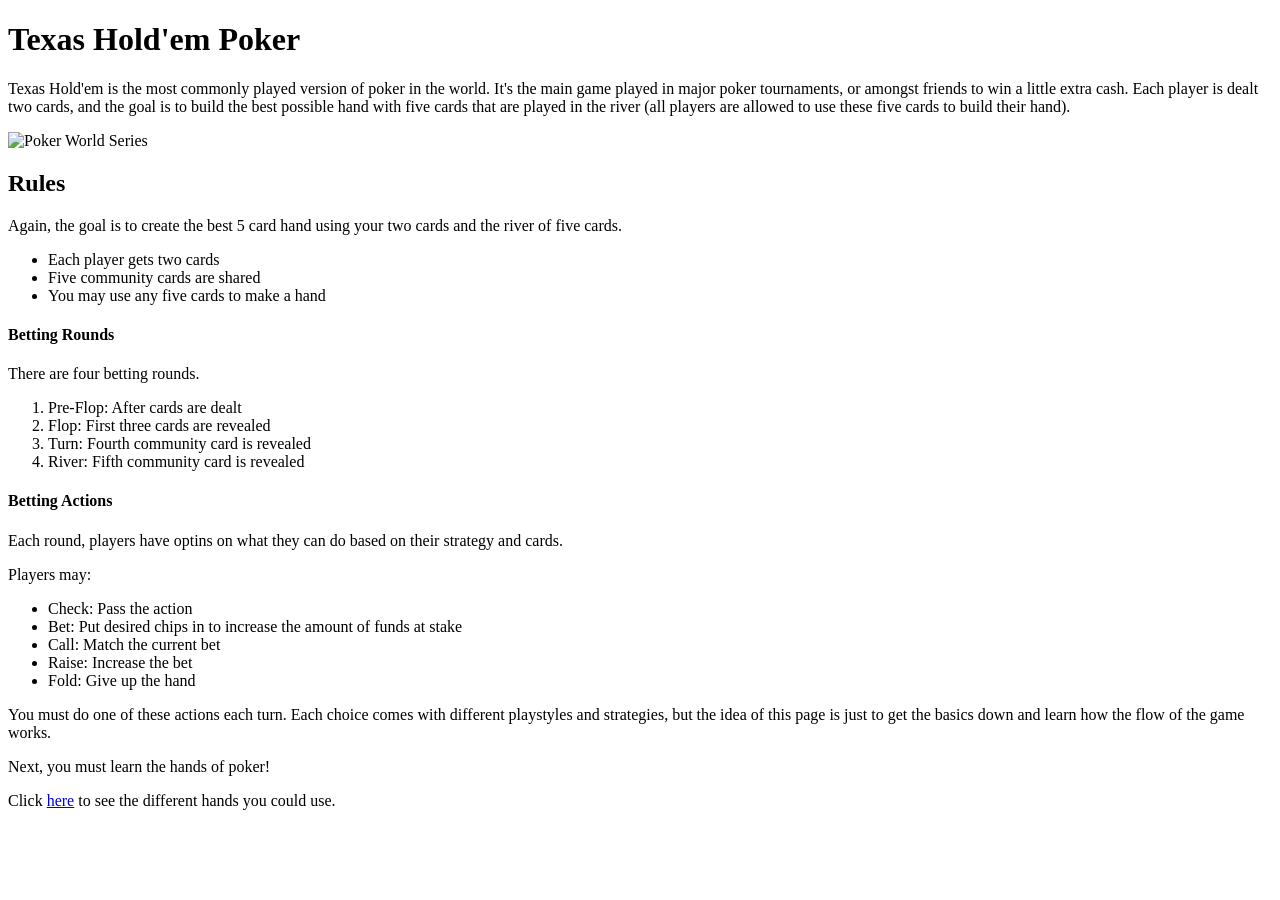
==== index.html @ 062f9b37 "git add ." ====
<!DOCTYPE html>
<html>

<head> 
  <title>Poker Prog</title> 
</head> 

<body> 

<main> 

    <!--The title appears at the top of my page using the header feature and is followed by a brief intro to Texas Hold'em-->
   <header>
     <h1>Texas Hold'em Poker</h1>
     <p>Texas Hold'em is the most commonly played version of poker in the world. It's the 
        main game played in major poker tournaments, or amongst friends to win a little extra cash.
        Each player is dealt two cards, and the goal is to build the best possible hand with
        five cards that are played in the river (all players are allowed to use these five cards to build their hand).
     </p>
   </header>
   
   <!--Here is the first picture incorperated into my project using the img function-->
   <section>
    <img
      src = "/Users/alphaigloo53/Desktop/Rize/texas_holdem/img/poker_world.jpeg"
      alt = "Poker World Series"
      width = "15%"
    >
   </section>
  
   <!--Here I use a section tag to structure my code into the general rules where the user can learn basic poker syntax-->
   <section>
     <h2>Rules</h2>
     <p>Again, the goal is to create the best 5 card hand using your two cards and the river of five cards.</p>

     <ul>
        <li>Each player gets two cards</li>
        <li>Five community cards are shared</li>
        <li>You may use any five cards to make a hand</li>
     </ul>

     <h4>Betting Rounds</h4>
     <p>There are four betting rounds.</p>
     
     <!--Here I am using an ordered list to show the user some more attributes of poker. Below I also use an unordered list
     to do the same thing-->
     <ol>
        <li>Pre-Flop: After cards are dealt</li>
        <li>Flop: First three cards are revealed</li>
        <li>Turn: Fourth community card is revealed</li>
        <li>River: Fifth community card is revealed</li>
     </ol>

     <h4>Betting Actions</h4>
    <p>Each round, players have optins on what they can do based on their strategy and cards.</p>
    <p>Players may:</p>
    <ul>
        <li>Check: Pass the action</li>
        <li>Bet: Put desired chips in to increase the amount of funds at stake</li>
        <li>Call: Match the current bet</li>
        <li>Raise: Increase the bet</li>
        <li>Fold: Give up the hand</li>
    </ul>
    <p>You must do one of these actions each turn. Each choice comes with different playstyles and strategies, but the idea of this page
        is just to get the basics down and learn how the flow of the game works.
    </p>
   </section>

   <!--This function is ending my main section of the page-->
</main>
   
<!--The footer is refering the user to the next page via a built in link using the href function-->
<footer>
    <p>Next, you must learn the hands of poker!</p>
    <p>Click <a href = "page2.html">here</a> to see the different hands you could use.</p>
</footer>

</body> 
</html>
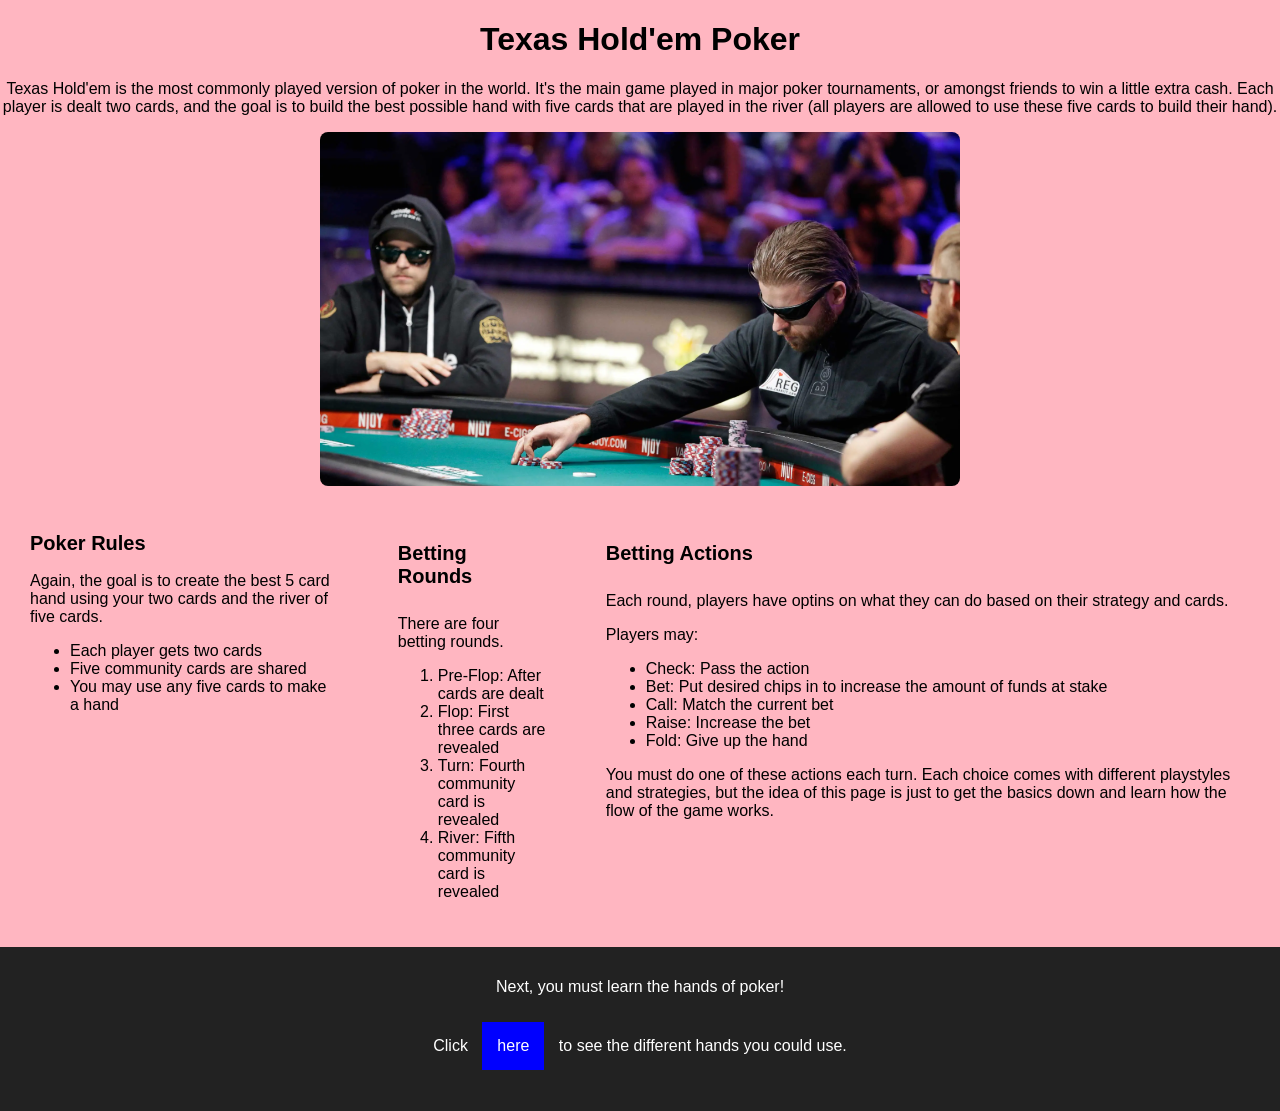
==== commit d87cb393: "git commit -m "added css updates to page2"" ====
--- a/index.html
+++ b/index.html
@@ -2,17 +2,21 @@
 <html>
 
 <head> 
-  <title>Poker Prog</title> 
+  <title> Poker Prog</title> 
+
+  <!--Link to my stylesheet-->
+  <link rel = "stylesheet" href = "css/style.css"/>
 </head> 
 
-<body> 
+<body class = "body"> 
 
 <main> 
 
     <!--The title appears at the top of my page using the header feature and is followed by a brief intro to Texas Hold'em-->
    <header>
-     <h1>Texas Hold'em Poker</h1>
-     <p>Texas Hold'em is the most commonly played version of poker in the world. It's the 
+    <!--Adding my first class, "header" from my stylesheet into an html sheet-->
+     <h1 class = "header"> Texas Hold'em Poker</h1>
+     <p class = "text">Texas Hold'em is the most commonly played version of poker in the world. It's the 
         main game played in major poker tournaments, or amongst friends to win a little extra cash.
         Each player is dealt two cards, and the goal is to build the best possible hand with
         five cards that are played in the river (all players are allowed to use these five cards to build their hand).
@@ -21,25 +25,32 @@
    
    <!--Here is the first picture incorperated into my project using the img function-->
    <section>
+   <div class = "flex-container">
     <img
-      src = "/Users/alphaigloo53/Desktop/Rize/texas_holdem/img/poker_world.jpeg"
+      src = "img/poker_world.png"
       alt = "Poker World Series"
       width = "15%"
+      class = "image"
     >
+   </div>
    </section>
   
    <!--Here I use a section tag to structure my code into the general rules where the user can learn basic poker syntax-->
    <section>
-     <h2>Rules</h2>
-     <p>Again, the goal is to create the best 5 card hand using your two cards and the river of five cards.</p>
+   <section class = "flex-container">
+   <div class = "box">
+     <h2 class = "subheader"> Poker Rules</h2>
+     <p class = "text">Again, the goal is to create the best 5 card hand using your two cards and the river of five cards.</p>
 
-     <ul>
+     <ul class = "text">
         <li>Each player gets two cards</li>
         <li>Five community cards are shared</li>
         <li>You may use any five cards to make a hand</li>
      </ul>
+    </div>
 
-     <h4>Betting Rounds</h4>
+    <div class = "box">
+     <h4 class = "subheader">Betting Rounds</h4>
      <p>There are four betting rounds.</p>
      
      <!--Here I am using an ordered list to show the user some more attributes of poker. Below I also use an unordered list
@@ -50,29 +61,36 @@
         <li>Turn: Fourth community card is revealed</li>
         <li>River: Fifth community card is revealed</li>
      </ol>
+     </div>
+    
+    
+    <div class = "box">
+     <h4 class = "subheader">Betting Actions</h4>
+      <p>Each round, players have optins on what they can do based on their strategy and cards.</p>
+      <p>Players may:</p>
 
-     <h4>Betting Actions</h4>
-    <p>Each round, players have optins on what they can do based on their strategy and cards.</p>
-    <p>Players may:</p>
-    <ul>
+       <ul class = "text">
         <li>Check: Pass the action</li>
         <li>Bet: Put desired chips in to increase the amount of funds at stake</li>
         <li>Call: Match the current bet</li>
         <li>Raise: Increase the bet</li>
         <li>Fold: Give up the hand</li>
-    </ul>
-    <p>You must do one of these actions each turn. Each choice comes with different playstyles and strategies, but the idea of this page
-        is just to get the basics down and learn how the flow of the game works.
-    </p>
-   </section>
+        </ul>
+
+       <p>You must do one of these actions each turn. Each choice comes with different playstyles and strategies, but the idea of this page
+        is just to get the basics down and learn how the flow of the game works.</p>
+    </div>
+  </section>
+   
+  </section>
 
    <!--This function is ending my main section of the page-->
 </main>
    
 <!--The footer is refering the user to the next page via a built in link using the href function-->
-<footer>
-    <p>Next, you must learn the hands of poker!</p>
-    <p>Click <a href = "page2.html">here</a> to see the different hands you could use.</p>
+<footer class = "footer" id = "page-footer">
+    <p class = "text">Next, you must learn the hands of poker!</p>
+    <p>Click <a class = "button" href = "page2.html">here</a> to see the different hands you could use.</p>
 </footer>
 
 </body> 
--- a/css/style.css
+++ b/css/style.css
@@ -0,0 +1,72 @@
+header {
+    text-align: center;
+}
+
+body { 
+    background-color: lightpink;
+    font-family: Arial, sans-serif;
+    margin: 0;
+}
+
+.center{
+    text-align: center;
+}
+
+.subheader {
+    font-weight: bold;
+    font-size: 20px;
+}
+
+.image {
+    width: 50%;
+    border-radius: 8px;
+    display: block;
+    margin: auto;
+}
+
+.text {
+    font-size: 16px;
+}
+
+.flex-container {
+    display: flex;
+}
+
+.box {
+    background-color: ligtgray;
+    padding: 20px;
+    margin: 10px;
+}
+
+.button {
+    background-color: blue;
+    color: white;
+    padding: 15px;
+    text-align: center;
+    text-decoration: none;
+    font-size: 16px;
+    display: inline-block;
+    margin: 10px;
+}
+
+.footer {
+    text-align: center;
+}
+
+#page-footer {
+    background-color: #222;
+    color: white;
+    text-align: center;
+    padding: 15px;
+}
+
+#middle-section {
+    text-align: center;
+}
+
+#body-page2{
+    background-color: lightblue;
+    font-family: Arial, sans-serif;
+    margin: 0;
+}
+
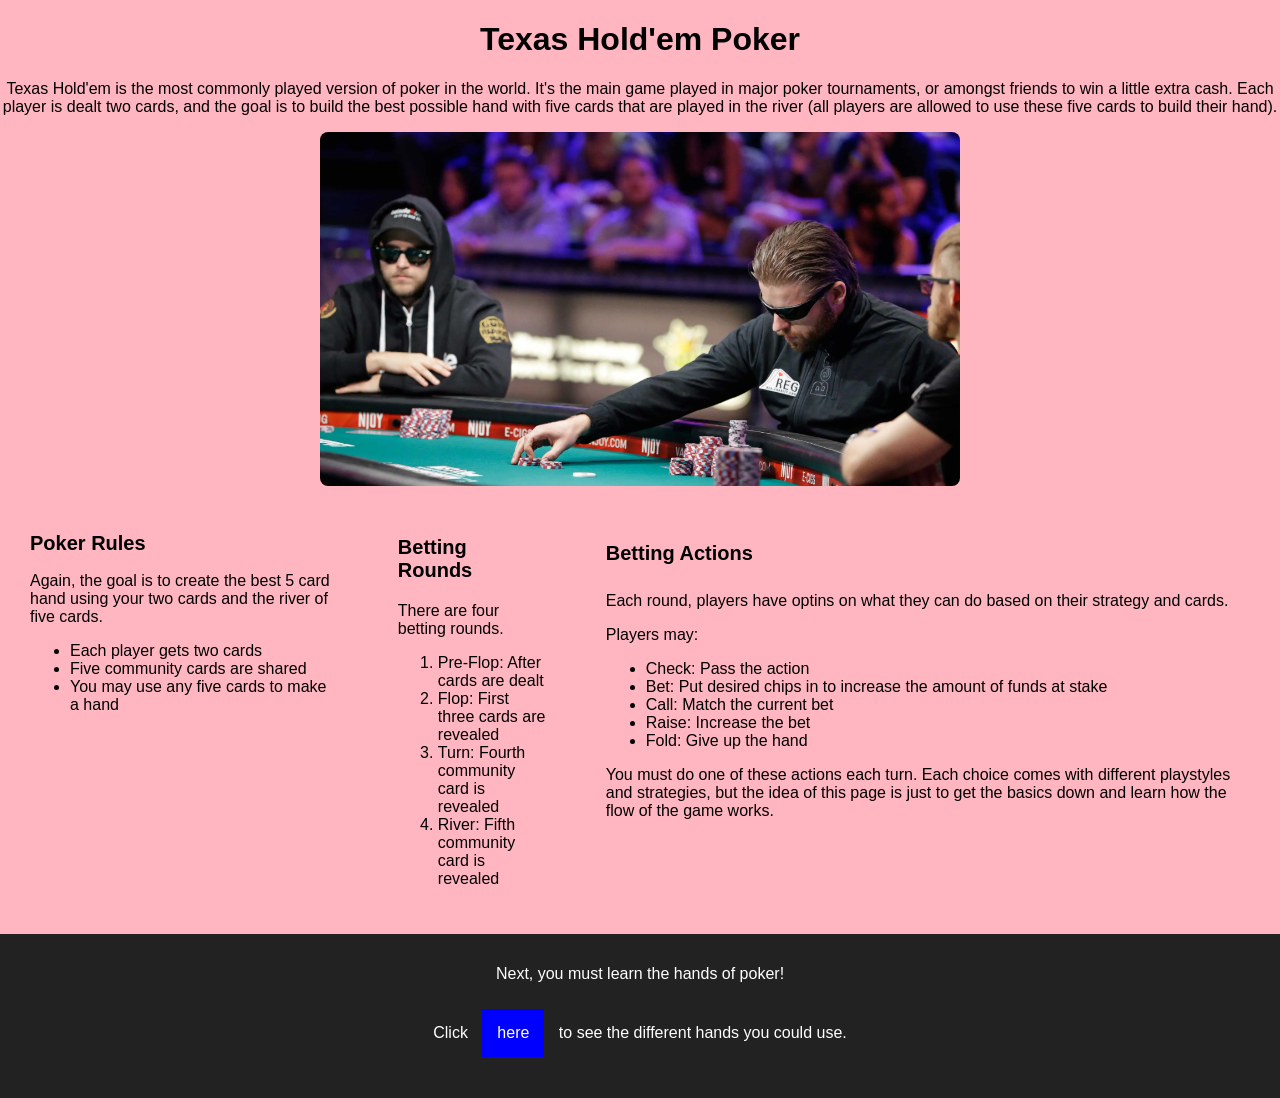
==== commit d9a65e61: "git commit -m"added some accessible designs such as a lang error and formatting recommendations"" ====
--- a/index.html
+++ b/index.html
@@ -1,4 +1,5 @@
 <!DOCTYPE html>
+<html lang="en"></html>
 <html>
 
 <head> 
@@ -28,7 +29,7 @@
    <div class = "flex-container">
     <img
       src = "img/poker_world.png"
-      alt = "Poker World Series"
+      alt = "Professional poker players participating in a world tounament"
       width = "15%"
       class = "image"
     >
@@ -50,7 +51,7 @@
     </div>
 
     <div class = "box">
-     <h4 class = "subheader">Betting Rounds</h4>
+     <h3 class = "subheader">Betting Rounds</h3>
      <p>There are four betting rounds.</p>
      
      <!--Here I am using an ordered list to show the user some more attributes of poker. Below I also use an unordered list
--- a/css/style.css
+++ b/css/style.css
@@ -70,3 +70,8 @@
     margin: 0;
 }
 
+@media (max-width: 600px) {
+  body {
+    font-size: 16px;
+  }
+}
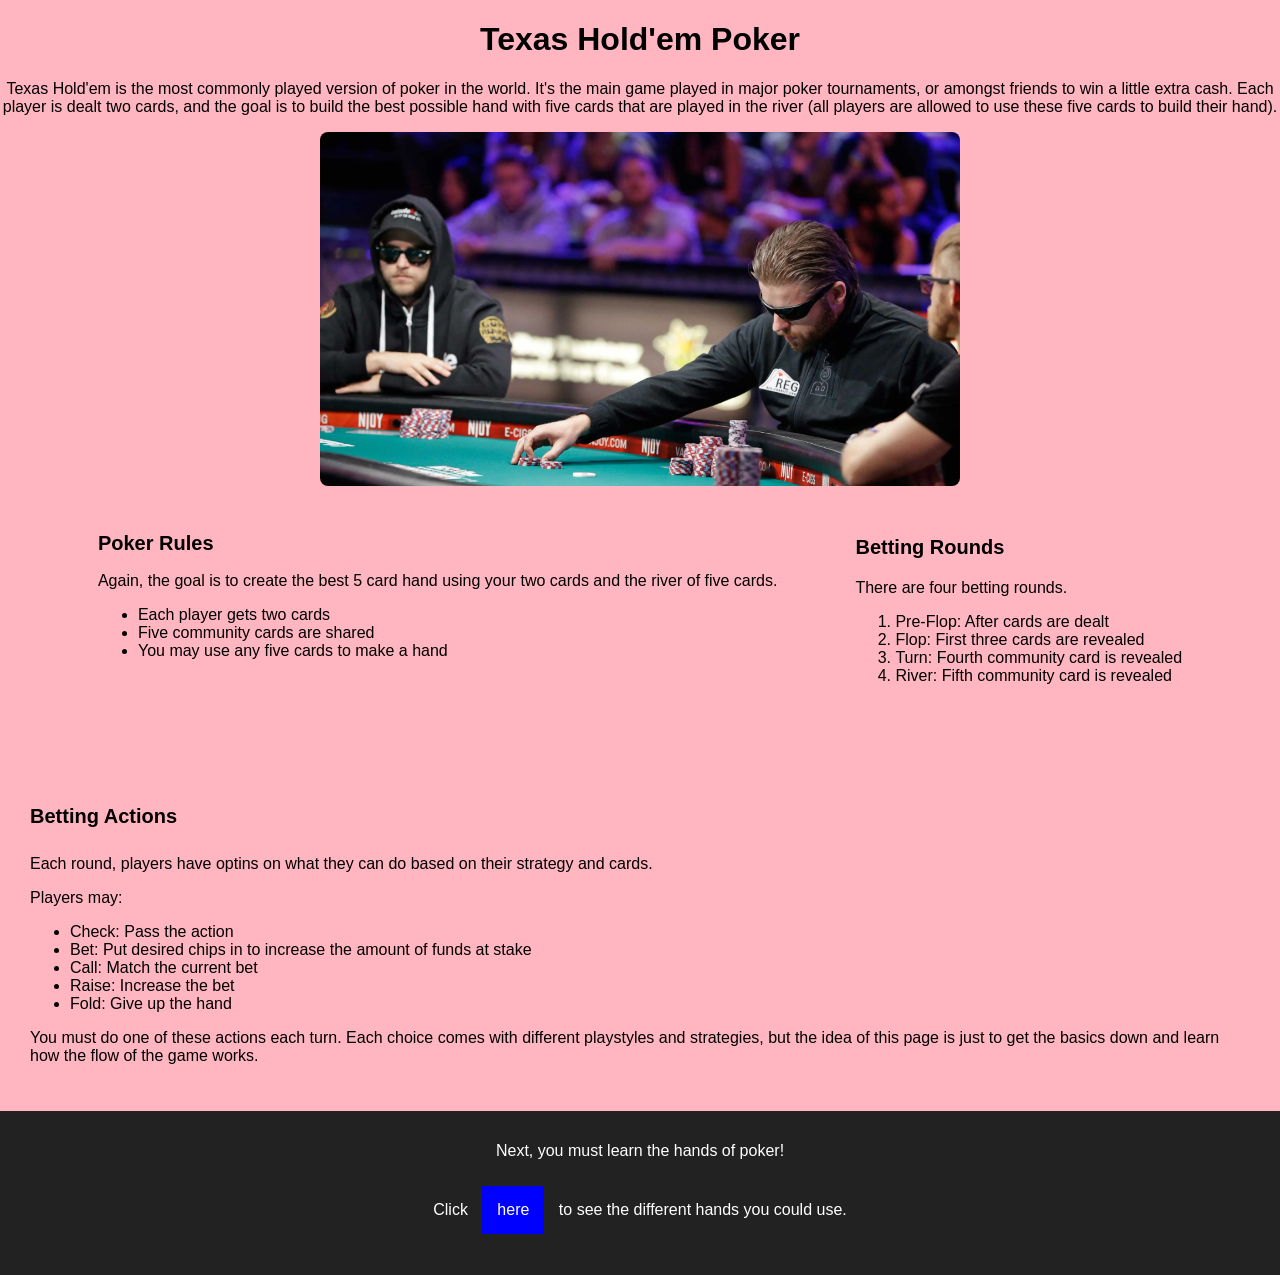
==== commit 5a993356: "git commit -m"made necessary changes from the accessibility report to make my pages more robust"" ====
--- a/index.html
+++ b/index.html
@@ -1,98 +1,100 @@
 <!DOCTYPE html>
-<html lang="en"></html>
+<html lang = "en"></html>
 <html>
 
-<head> 
-  <title> Poker Prog</title> 
+  <head> 
+    <title> Poker Prog</title> 
 
-  <!--Link to my stylesheet-->
-  <link rel = "stylesheet" href = "css/style.css"/>
-</head> 
+    <!--Link to my stylesheet-->
+    <link rel = "stylesheet" href = "css/style.css"/>
+  </head> 
 
-<body class = "body"> 
+  <body class = "body"> 
 
-<main> 
+    <main> 
 
-    <!--The title appears at the top of my page using the header feature and is followed by a brief intro to Texas Hold'em-->
-   <header>
-    <!--Adding my first class, "header" from my stylesheet into an html sheet-->
-     <h1 class = "header"> Texas Hold'em Poker</h1>
-     <p class = "text">Texas Hold'em is the most commonly played version of poker in the world. It's the 
-        main game played in major poker tournaments, or amongst friends to win a little extra cash.
-        Each player is dealt two cards, and the goal is to build the best possible hand with
-        five cards that are played in the river (all players are allowed to use these five cards to build their hand).
-     </p>
-   </header>
-   
-   <!--Here is the first picture incorperated into my project using the img function-->
-   <section>
-   <div class = "flex-container">
-    <img
-      src = "img/poker_world.png"
-      alt = "Professional poker players participating in a world tounament"
-      width = "15%"
-      class = "image"
-    >
-   </div>
-   </section>
-  
-   <!--Here I use a section tag to structure my code into the general rules where the user can learn basic poker syntax-->
-   <section>
-   <section class = "flex-container">
-   <div class = "box">
-     <h2 class = "subheader"> Poker Rules</h2>
-     <p class = "text">Again, the goal is to create the best 5 card hand using your two cards and the river of five cards.</p>
+      <!--The title appears at the top of my page using the header feature and is followed by a brief intro to Texas Hold'em-->
+      <header>
+        <!--Adding my first class, "header" from my stylesheet into an html sheet-->
+        <h1 class = "header"> Texas Hold'em Poker</h1>
+        <p class = "text">Texas Hold'em is the most commonly played version of poker in the world. It's the 
+          main game played in major poker tournaments, or amongst friends to win a little extra cash.
+          Each player is dealt two cards, and the goal is to build the best possible hand with
+          five cards that are played in the river (all players are allowed to use these five cards to build their hand).
+        </p>
+      </header>
 
-     <ul class = "text">
-        <li>Each player gets two cards</li>
-        <li>Five community cards are shared</li>
-        <li>You may use any five cards to make a hand</li>
-     </ul>
-    </div>
+      <!--Here is the first picture incorperated into my project using the img function-->
+      <section>
+        <div class = "flex-container">
+          <img
+            src = "img/poker_world.png"
+            alt = "Professional poker players participating in a world tounament"
+            width = "15%"
+            class = "image"
+          >
+        </div>
+      </section>
 
-    <div class = "box">
-     <h3 class = "subheader">Betting Rounds</h3>
-     <p>There are four betting rounds.</p>
-     
-     <!--Here I am using an ordered list to show the user some more attributes of poker. Below I also use an unordered list
-     to do the same thing-->
-     <ol>
-        <li>Pre-Flop: After cards are dealt</li>
-        <li>Flop: First three cards are revealed</li>
-        <li>Turn: Fourth community card is revealed</li>
-        <li>River: Fifth community card is revealed</li>
-     </ol>
-     </div>
-    
-    
-    <div class = "box">
-     <h4 class = "subheader">Betting Actions</h4>
-      <p>Each round, players have optins on what they can do based on their strategy and cards.</p>
-      <p>Players may:</p>
+      <!--Here I use a section tag to structure my code into the general rules where the user can learn basic poker syntax-->
+      <section>
 
-       <ul class = "text">
-        <li>Check: Pass the action</li>
-        <li>Bet: Put desired chips in to increase the amount of funds at stake</li>
-        <li>Call: Match the current bet</li>
-        <li>Raise: Increase the bet</li>
-        <li>Fold: Give up the hand</li>
-        </ul>
+        <section class = "flex-container">
 
-       <p>You must do one of these actions each turn. Each choice comes with different playstyles and strategies, but the idea of this page
-        is just to get the basics down and learn how the flow of the game works.</p>
-    </div>
-  </section>
-   
-  </section>
+          <div class = "box">
+            <h2 class = "subheader"> Poker Rules</h2>
+            <p class = "text">Again, the goal is to create the best 5 card hand using your two cards and the river of five cards.</p>
 
-   <!--This function is ending my main section of the page-->
-</main>
-   
-<!--The footer is refering the user to the next page via a built in link using the href function-->
-<footer class = "footer" id = "page-footer">
-    <p class = "text">Next, you must learn the hands of poker!</p>
-    <p>Click <a class = "button" href = "page2.html">here</a> to see the different hands you could use.</p>
-</footer>
+            <ul class = "text">
+              <li>Each player gets two cards</li>
+              <li>Five community cards are shared</li>
+              <li>You may use any five cards to make a hand</li>
+            </ul>
+          </div>
 
-</body> 
-</html>+          <div class = "box">
+            <h3 class = "subheader">Betting Rounds</h3>
+            <p>There are four betting rounds.</p>
+
+            <!--Here I am using an ordered list to show the user some more attributes of poker. Below I also use an unordered list
+            to do the same thing-->
+            <ol>
+              <li>Pre-Flop: After cards are dealt</li>
+              <li>Flop: First three cards are revealed</li>
+              <li>Turn: Fourth community card is revealed</li>
+              <li>River: Fifth community card is revealed</li>
+            </ol>
+          </div>
+
+          <div class = "box">
+            <h4 class = "subheader">Betting Actions</h4>
+            <p>Each round, players have optins on what they can do based on their strategy and cards.</p>
+            <p>Players may:</p>
+
+            <ul class = "text">
+              <li>Check: Pass the action</li>
+              <li>Bet: Put desired chips in to increase the amount of funds at stake</li>
+              <li>Call: Match the current bet</li>
+              <li>Raise: Increase the bet</li>
+              <li>Fold: Give up the hand</li>
+            </ul>
+
+            <p>You must do one of these actions each turn. Each choice comes with different playstyles and strategies, but the idea of this page
+              is just to get the basics down and learn how the flow of the game works.</p>
+          </div>
+
+        </section>
+
+      </section>
+
+      <!--This function is ending my main section of the page-->
+    </main>
+
+    <!--The footer is refering the user to the next page via a built in link using the href function-->
+    <footer class = "footer" id = "page-footer">
+      <p class = "text">Next, you must learn the hands of poker!</p>
+      <p>Click <a class = "button" href = "page2.html">here</a> to see the different hands you could use.</p>
+    </footer>
+
+  </body> 
+</html>
--- a/css/style.css
+++ b/css/style.css
@@ -30,6 +30,10 @@
 
 .flex-container {
     display: flex;
+    gap: 18px;
+    align-items: flex-start;
+    justify-content: center;
+    flex-wrap: wrap;
 }
 
 .box {
@@ -64,7 +68,8 @@
     text-align: center;
 }
 
-#body-page2{
+#body-page2 {
+    margin: 0;
     background-color: lightblue;
     font-family: Arial, sans-serif;
     margin: 0;
@@ -73,5 +78,47 @@
 @media (max-width: 600px) {
   body {
     font-size: 16px;
+    margin: 0;
+    padding: 12px;
+    line-height: 1.5;
+  }
+
+  header {
+    padding: 12px;
+    text-align: center;
+  }
+
+  main {
+    padding: 12px;
+    margin: 0;
+  }
+
+  section {
+    margin: 12px;
+    padding: 12px;
+  }
+
+  img {
+    max-width: 100%;
+    height: auto;
+    display: flex;
+  }
+
+  footer {
+    margin: 12px;
+    padding: 12px;
+  }
+
+  .flex-container {
+    display: flex;
+    flex-direction: column;
+    gap: 12px;
+  }
+
+}
+
+@media (max-width: 1024px) {
+  body {
+    font-size: 17px;
   }
 }
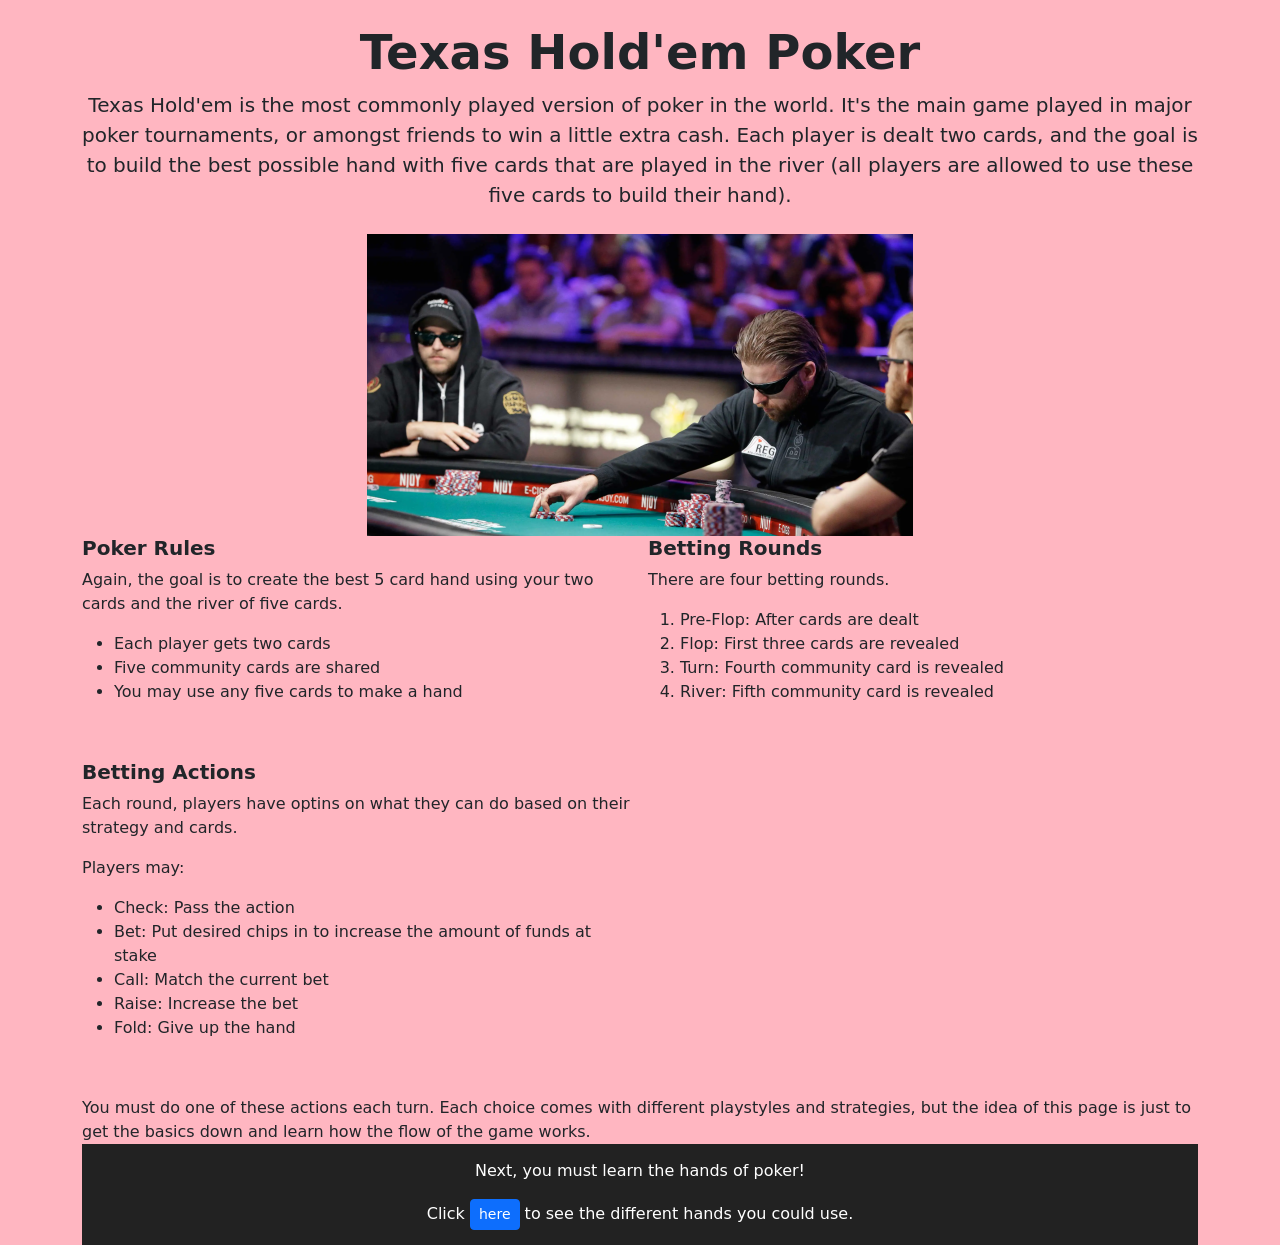
==== commit e7e7a0dd: "git add ." ====
--- a/index.html
+++ b/index.html
@@ -1,23 +1,30 @@
 <!DOCTYPE html>
+<!--Added this lang code segment below after a WAVE audit flagged and recommended I make these changes-->
 <html lang = "en"></html>
 <html>
 
   <head> 
     <title> Poker Prog</title> 
 
+    <link 
+    href="https://cdn.jsdelivr.net/npm/bootstrap@5.3.8/dist/css/bootstrap.min.css" 
+    rel="stylesheet" integrity="sha384-sRIl4kxILFvY47J16cr9ZwB07vP4J8+LH7qKQnuqkuIAvNWLzeN8tE5YBujZqJLB" 
+    crossorigin="anonymous">
+
     <!--Link to my stylesheet-->
     <link rel = "stylesheet" href = "css/style.css"/>
   </head> 
-
+ <!--I also formatted my code in a cleaner manner, before it was spaced out weird and not visually appealing for me to work with-->
   <body class = "body"> 
+    <div class = "container mt-4">
 
     <main> 
 
       <!--The title appears at the top of my page using the header feature and is followed by a brief intro to Texas Hold'em-->
-      <header>
+      <header class = "text-center mb-4">
         <!--Adding my first class, "header" from my stylesheet into an html sheet-->
-        <h1 class = "header"> Texas Hold'em Poker</h1>
-        <p class = "text">Texas Hold'em is the most commonly played version of poker in the world. It's the 
+        <h1 class = "header display-5 fw-bold"> Texas Hold'em Poker</h1>
+        <p class = "lead">Texas Hold'em is the most commonly played version of poker in the world. It's the 
           main game played in major poker tournaments, or amongst friends to win a little extra cash.
           Each player is dealt two cards, and the goal is to build the best possible hand with
           five cards that are played in the river (all players are allowed to use these five cards to build their hand).
@@ -25,8 +32,9 @@
       </header>
 
       <!--Here is the first picture incorperated into my project using the img function-->
+      
       <section>
-        <div class = "flex-container">
+        <div class = "row">
           <img
             src = "img/poker_world.png"
             alt = "Professional poker players participating in a world tounament"
@@ -37,12 +45,13 @@
       </section>
 
       <!--Here I use a section tag to structure my code into the general rules where the user can learn basic poker syntax-->
+      <div class = "row">
       <section>
+      <!--I tried to format my code here since is looked very messy, I also added more flex features-->
+        <section class = "flex-container row g-3">
 
-        <section class = "flex-container">
-
-          <div class = "box">
-            <h2 class = "subheader"> Poker Rules</h2>
+          <div class = "col-md-6 mb-4">
+            <h2 class = "subheader h4 mb-2"> Poker Rules</h2>
             <p class = "text">Again, the goal is to create the best 5 card hand using your two cards and the river of five cards.</p>
 
             <ul class = "text">
@@ -51,14 +60,15 @@
               <li>You may use any five cards to make a hand</li>
             </ul>
           </div>
+          
 
-          <div class = "box">
-            <h3 class = "subheader">Betting Rounds</h3>
-            <p>There are four betting rounds.</p>
+          <div class = "col-md-6 mb-4">
+            <h3 class = "subheader h4 mb-2">Betting Rounds</h3>
+            <p class = "text">There are four betting rounds.</p>
 
             <!--Here I am using an ordered list to show the user some more attributes of poker. Below I also use an unordered list
-            to do the same thing-->
-            <ol>
+            to do the same ting-->
+            <ol class = "text">
               <li>Pre-Flop: After cards are dealt</li>
               <li>Flop: First three cards are revealed</li>
               <li>Turn: Fourth community card is revealed</li>
@@ -66,10 +76,10 @@
             </ol>
           </div>
 
-          <div class = "box">
-            <h4 class = "subheader">Betting Actions</h4>
-            <p>Each round, players have optins on what they can do based on their strategy and cards.</p>
-            <p>Players may:</p>
+          <div class = "col-md-6 mb-4">
+            <h4 class = "subheader h4 mb-2">Betting Actions</h4>
+            <p class = "text">Each round, players have optins on what they can do based on their strategy and cards.</p>
+            <p class = "text">Players may:</p>
 
             <ul class = "text">
               <li>Check: Pass the action</li>
@@ -78,10 +88,11 @@
               <li>Raise: Increase the bet</li>
               <li>Fold: Give up the hand</li>
             </ul>
+      </div>
 
-            <p>You must do one of these actions each turn. Each choice comes with different playstyles and strategies, but the idea of this page
+            <p class = "mt-3 mb-0">You must do one of these actions each turn. Each choice comes with different playstyles and strategies, but the idea of this page
               is just to get the basics down and learn how the flow of the game works.</p>
-          </div>
+    </div>
 
         </section>
 
@@ -93,8 +104,9 @@
     <!--The footer is refering the user to the next page via a built in link using the href function-->
     <footer class = "footer" id = "page-footer">
       <p class = "text">Next, you must learn the hands of poker!</p>
-      <p>Click <a class = "button" href = "page2.html">here</a> to see the different hands you could use.</p>
+      <p class = "mb-0">Click <a class = "button btn btn-primary btn-sm" href = "page2.html">here</a> to see the different hands you could use.</p>
     </footer>
-
+   </div>  
   </body> 
 </html>
+
--- a/css/style.css
+++ b/css/style.css
@@ -4,7 +4,6 @@
 
 body { 
     background-color: lightpink;
-    font-family: Arial, sans-serif;
     margin: 0;
 }
 
@@ -26,35 +25,6 @@
 
 .text {
     font-size: 16px;
-}
-
-.flex-container {
-    display: flex;
-    gap: 18px;
-    align-items: flex-start;
-    justify-content: center;
-    flex-wrap: wrap;
-}
-
-.box {
-    background-color: ligtgray;
-    padding: 20px;
-    margin: 10px;
-}
-
-.button {
-    background-color: blue;
-    color: white;
-    padding: 15px;
-    text-align: center;
-    text-decoration: none;
-    font-size: 16px;
-    display: inline-block;
-    margin: 10px;
-}
-
-.footer {
-    text-align: center;
 }
 
 #page-footer {
@@ -113,6 +83,12 @@
     display: flex;
     flex-direction: column;
     gap: 12px;
+    align-items: center;
+  }
+
+  .button {
+    margin: 12px;
+    padding: 12px;
   }
 
 }
